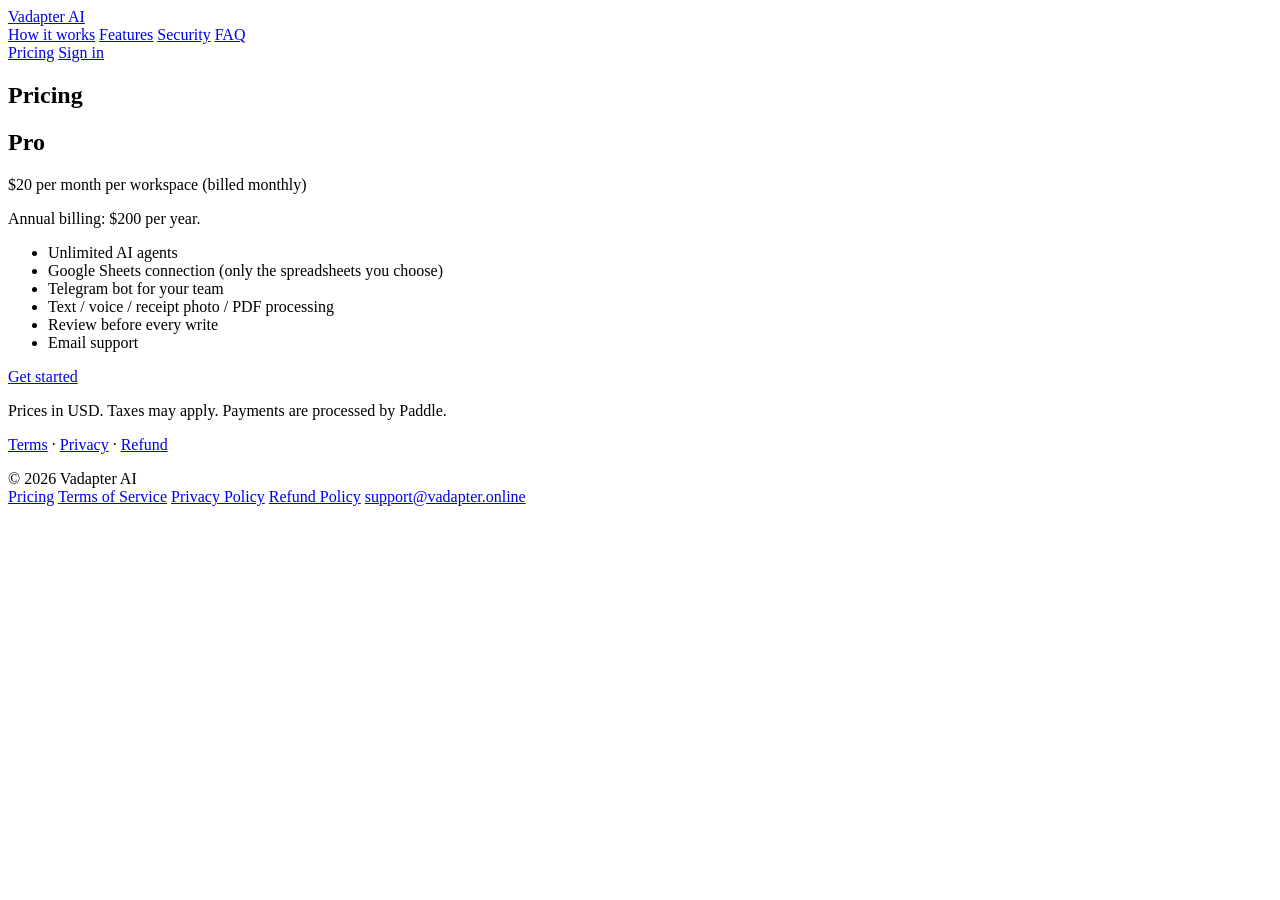
==== vadapter-online/pricing/index.html @ af698fd7 "Add Pro pricing and a Paddle refund policy. Co-authored-by: Cursor <cursoragent@cursor.com>" ====
<!doctype html>
<html lang="en">
<head>
  <meta charset="utf-8">
  <meta name="viewport" content="width=device-width, initial-scale=1">
  <title>Pricing — Vadapter AI</title>
  <meta name="description" content="Vadapter AI Pro is $20 per month per workspace, or $200 per year.">
  <link rel="canonical" href="https://vadapter.online/pricing/">
  <link rel="icon" href="/assets/favicon.svg" type="image/svg+xml">
  <link rel="preconnect" href="https://fonts.googleapis.com">
  <link rel="preconnect" href="https://fonts.gstatic.com" crossorigin>
  <link href="https://fonts.googleapis.com/css2?family=Bricolage+Grotesque:opsz,wght@12..96,600;12..96,700&family=Inter:wght@400;500;600&display=swap" rel="stylesheet">
  <link rel="stylesheet" href="/assets/style.css">
</head>
<body>
<header class="site-head">
  <div class="wrap">
    <a class="brand" href="/"><img class="brand-mark" src="/assets/favicon.svg" alt="">Vadapter AI</a>
    <nav class="nav" aria-label="Main">
      <a href="/#how">How it works</a>
      <a href="/#features">Features</a>
      <a href="/#security">Security</a>
      <a href="/#faq">FAQ</a>
    </nav>
    <a class="head-link" href="/pricing/">Pricing</a>
    <a class="button small quiet" href="https://app.vadapter.online">Sign in</a>
  </div>
</header>
<main>
<article class="legal"><div class="wrap">
<h1>Pricing</h1>
<div class="plan">
  <h2>Pro</h2>
  <p class="plan-price">$20 per month per workspace <span>(billed monthly)</span></p>
  <p class="plan-year">Annual billing: $200 per year.</p>
  <ul>
    <li>Unlimited AI agents</li>
    <li>Google Sheets connection (only the spreadsheets you choose)</li>
    <li>Telegram bot for your team</li>
    <li>Text / voice / receipt photo / PDF processing</li>
    <li>Review before every write</li>
    <li>Email support</li>
  </ul>
  <a class="button" href="https://app.vadapter.online">Get started</a>
  <p class="plan-note">Prices in USD. Taxes may apply. Payments are processed by Paddle.</p>
</div>
<p class="plan-links"><a href="/terms/">Terms</a> · <a href="/privacy/">Privacy</a> · <a href="/refund/">Refund</a></p>
</div></article>
</main>
<footer class="site-foot">
  <div class="wrap">
    <span>© 2026 Vadapter AI</span>
    <nav aria-label="Legal">
      <a href="/pricing/">Pricing</a>
      <a href="/terms/">Terms of Service</a>
      <a href="/privacy/">Privacy Policy</a>
      <a href="/refund/">Refund Policy</a>
      <a href="mailto:support@vadapter.online">support@vadapter.online</a>
    </nav>
  </div>
</footer>
</body>
</html>
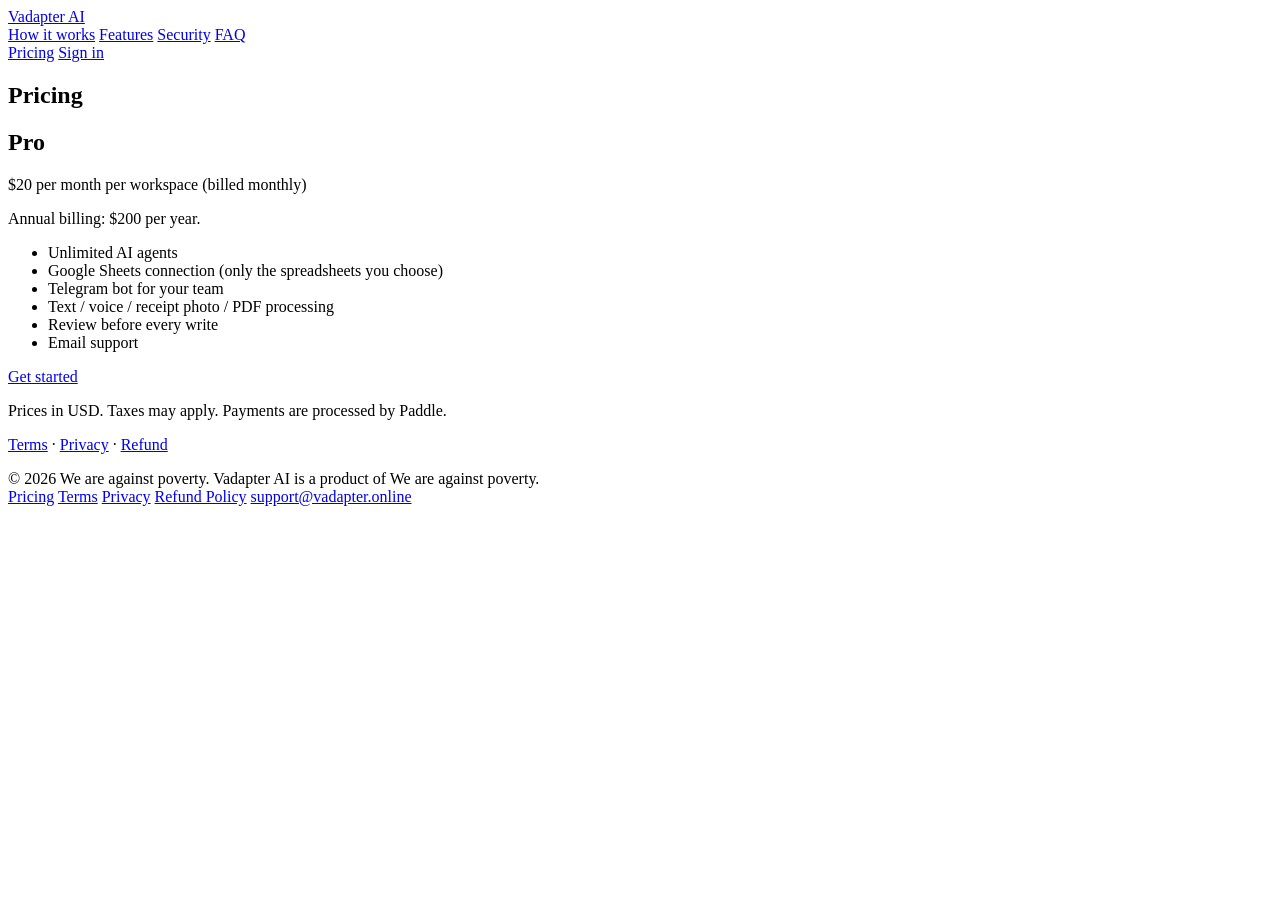
==== commit 9e14a0ea: "Name the company in the legal pages and footer. Co-authored-by: Cursor <cursoragent@cursor.com>" ====
--- a/vadapter-online/pricing/index.html
+++ b/vadapter-online/pricing/index.html
@@ -49,11 +49,11 @@
 </main>
 <footer class="site-foot">
   <div class="wrap">
-    <span>© 2026 Vadapter AI</span>
+    <span>© 2026 We are against poverty. Vadapter AI is a product of We are against poverty.</span>
     <nav aria-label="Legal">
       <a href="/pricing/">Pricing</a>
-      <a href="/terms/">Terms of Service</a>
-      <a href="/privacy/">Privacy Policy</a>
+      <a href="/terms/">Terms</a>
+      <a href="/privacy/">Privacy</a>
       <a href="/refund/">Refund Policy</a>
       <a href="mailto:support@vadapter.online">support@vadapter.online</a>
     </nav>
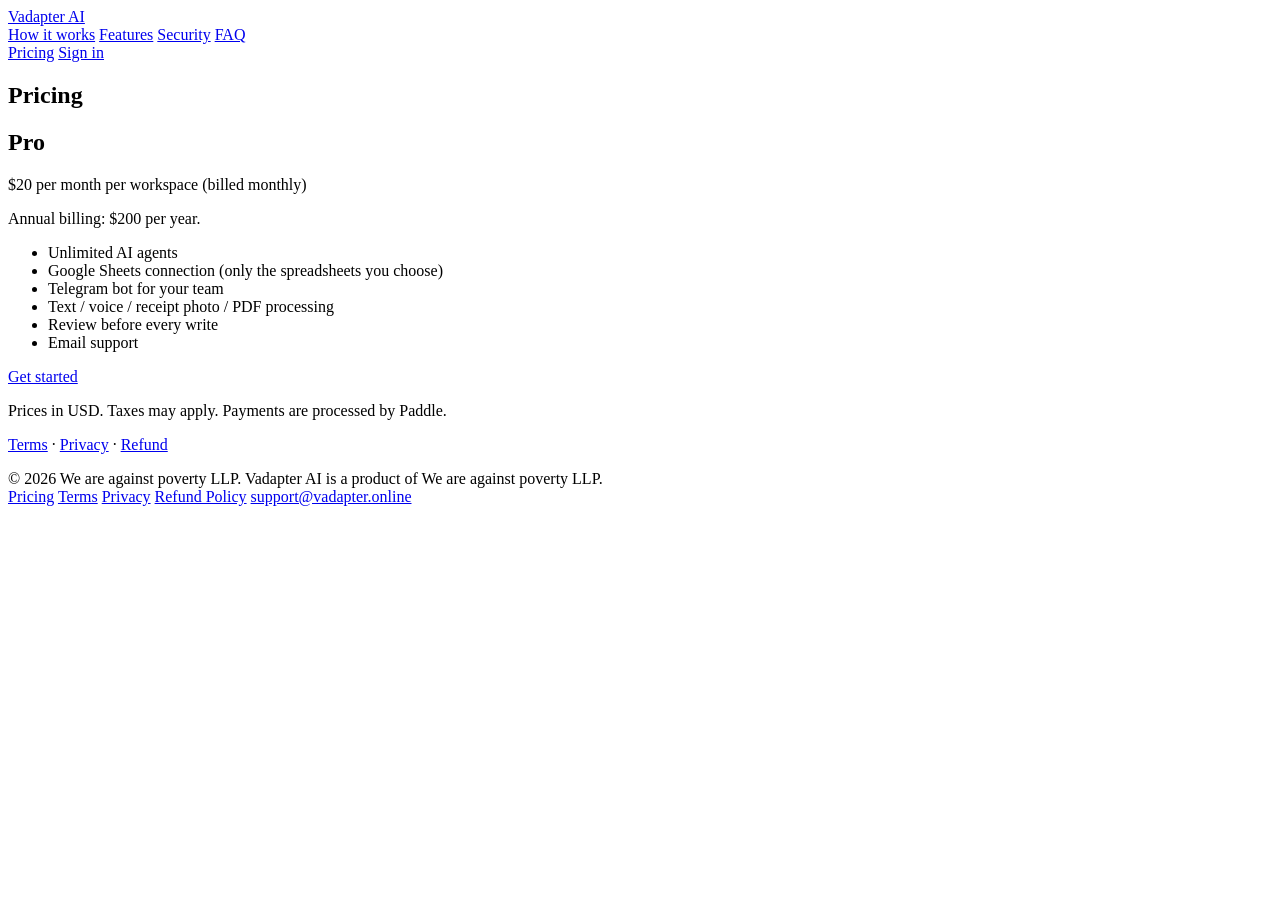
==== commit 4f6b6b42: "Legal: full company name LLP, BIN, address; privacy update Co-authored-by: Cursor <cursoragent@curso" ====
--- a/vadapter-online/pricing/index.html
+++ b/vadapter-online/pricing/index.html
@@ -6,7 +6,6 @@
   <title>Pricing — Vadapter AI</title>
   <meta name="description" content="Vadapter AI Pro is $20 per month per workspace, or $200 per year.">
   <link rel="canonical" href="https://vadapter.online/pricing/">
-  <link rel="icon" href="/assets/favicon.svg" type="image/svg+xml">
   <link rel="preconnect" href="https://fonts.googleapis.com">
   <link rel="preconnect" href="https://fonts.gstatic.com" crossorigin>
   <link href="https://fonts.googleapis.com/css2?family=Bricolage+Grotesque:opsz,wght@12..96,600;12..96,700&family=Inter:wght@400;500;600&display=swap" rel="stylesheet">
@@ -15,7 +14,7 @@
 <body>
 <header class="site-head">
   <div class="wrap">
-    <a class="brand" href="/"><img class="brand-mark" src="/assets/favicon.svg" alt="">Vadapter AI</a>
+    <a class="brand" href="/">Vadapter AI</a>
     <nav class="nav" aria-label="Main">
       <a href="/#how">How it works</a>
       <a href="/#features">Features</a>
@@ -49,7 +48,7 @@
 </main>
 <footer class="site-foot">
   <div class="wrap">
-    <span>© 2026 We are against poverty. Vadapter AI is a product of We are against poverty.</span>
+    <span>© 2026 We are against poverty LLP. Vadapter AI is a product of We are against poverty LLP.</span>
     <nav aria-label="Legal">
       <a href="/pricing/">Pricing</a>
       <a href="/terms/">Terms</a>
